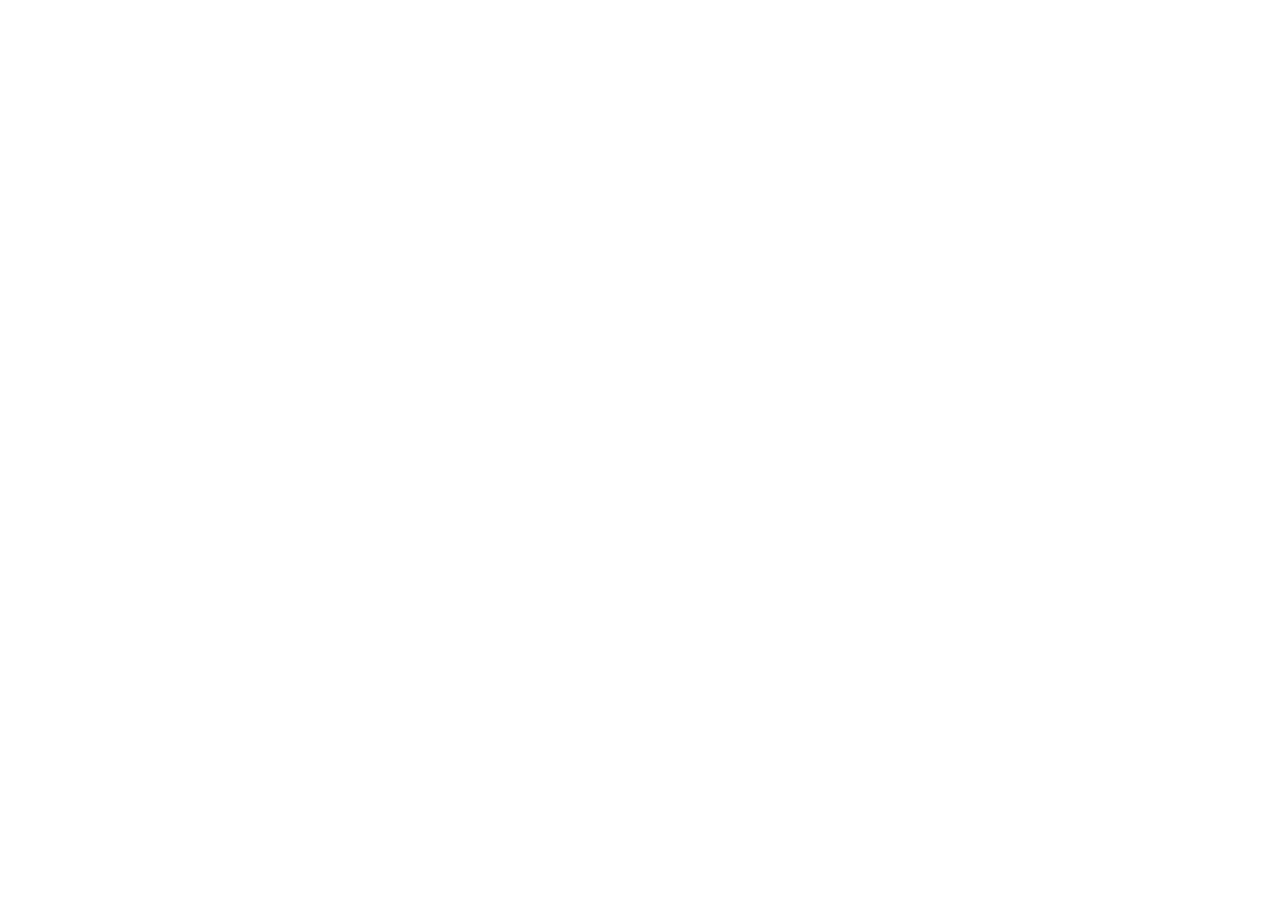
==== templates/index.html @ 5d6f9fdb "initial commit" ====
<!DOCTYPE html>
<html lang="en">
<head>
    <meta charset="UTF-8">
    <meta name="viewport" content="width=device-width, initial-scale=1.0">
    <title>tano.to</title>
    <link rel="stylesheet" href="/static/css/style.css">
</head>
<body>
    <script src="/static/js/main.js"></script>
</body>
</html>
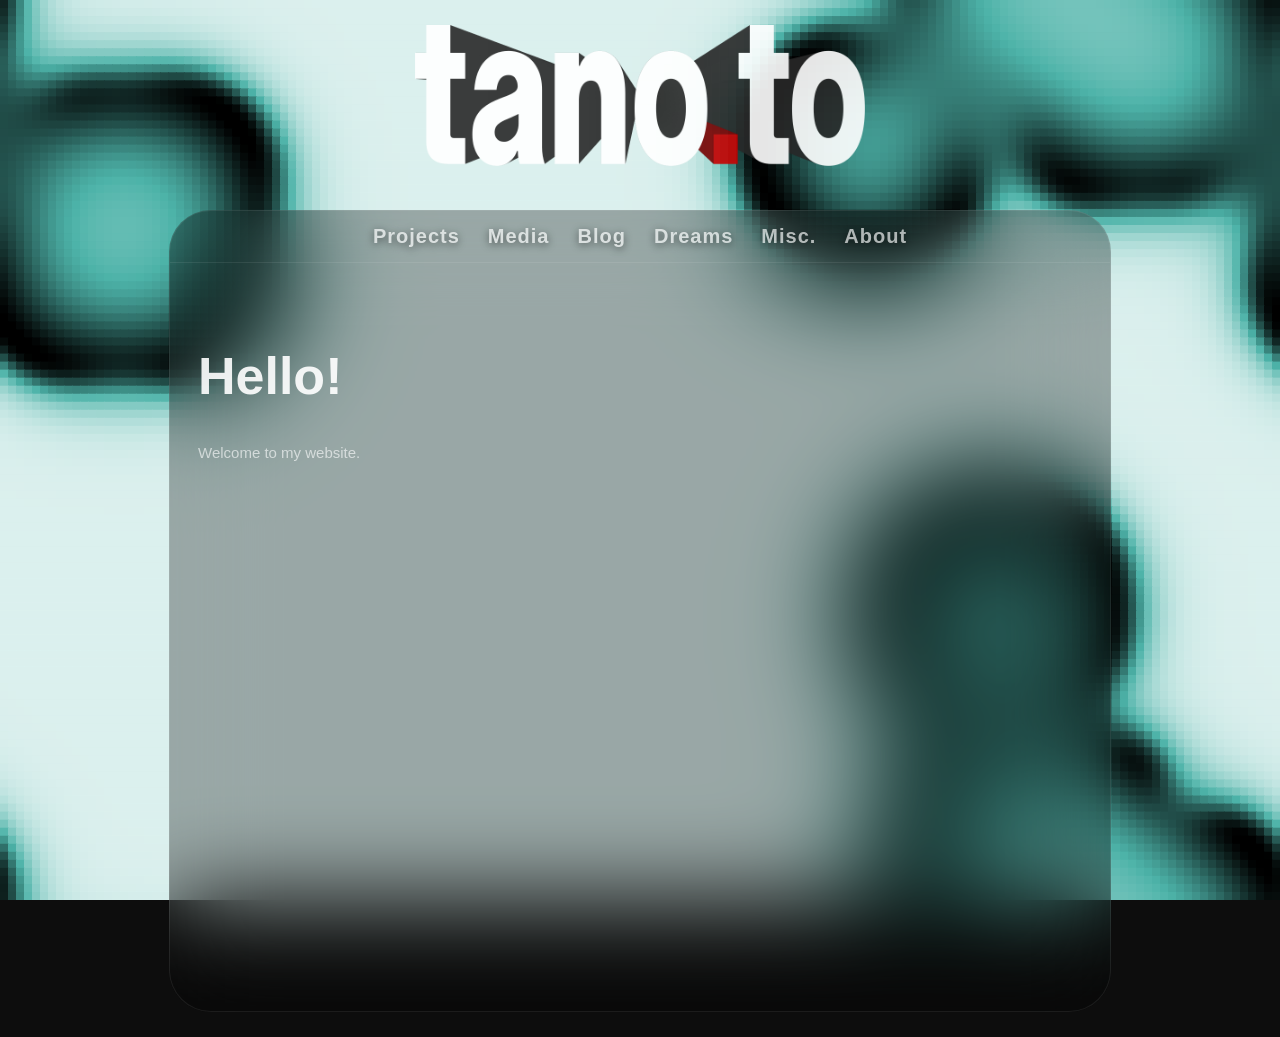
==== commit 5ca40bf0: "initial site setup with projects, photoglobe blueprint, SPA navigation" ====
--- a/templates/index.html
+++ b/templates/index.html
@@ -5,8 +5,47 @@
     <meta name="viewport" content="width=device-width, initial-scale=1.0">
     <title>tano.to</title>
     <link rel="stylesheet" href="/static/css/style.css">
+    <link rel="icon" type="image/png" href="/static/assets/favicon.png">
 </head>
 <body>
+    <div class="site-wrapper">
+        <!-- Logo sits above the content box, links to homepage -->
+        <a href="/">
+            <img src="/static/assets/tanotologo.png" alt="tano.to" class="logo">
+        </a>
+
+        <!-- Main content box: nav at top, page content below -->
+        <div class="content-box">
+            <nav class="main-nav">
+                <a href="/projects">Projects</a>
+                <a href="/media">Media</a>
+                <a href="/blog">Blog</a>
+                <a href="/dreams">Dreams</a>
+                <a href="/misc">Misc.</a>
+                <a href="/about">About</a>
+            </nav>
+
+            <!-- Page content goes here -->
+            <div class="page-content">
+                <div class="bio">
+                    <h2 class="bio-title">Hello!</h2>
+                    <p>Welcome to my website.</p>
+                </div>
+            </div>
+        </div>
+    </div>
+
     <script src="/static/js/main.js"></script>
+    <script>
+        /* Highlight the nav link matching the current page.
+           Nothing gets highlighted on "/" (homepage). */
+        const currentPath = window.location.pathname;
+        document.querySelectorAll('.main-nav a').forEach(link => {
+            if (link.getAttribute('href') === currentPath) {
+                link.classList.add('active');
+            }
+        });
+    </script>
+
 </body>
 </html>
--- a/static/css/style.css
+++ b/static/css/style.css
@@ -0,0 +1,191 @@
+body {
+    background-color: #0d0d0d;
+    margin: 0;
+    padding: 25px;
+    display: flex;
+    justify-content: center;
+}
+
+/* Outer wrapper stacks logo and content box vertically, centered */
+.site-wrapper {
+    display: flex;
+    flex-direction: column;
+    align-items: center;
+    gap: 40px;
+}
+
+/* Logo above the box */
+.logo {
+    width: 450px;
+    opacity: 0.9;
+    transition: opacity 0.2s;
+}
+
+.logo:hover {
+    opacity: 1;
+}
+
+/* Content box: wider, with heavy blur so the bg animation shows through legibly */
+.content-box {
+    width: 940px;
+    min-height: 800px;
+    background-color: rgba(0, 0, 0, 0.3);  /* lighter tint */
+    backdrop-filter: blur(48px);            /* heavier blur */
+    -webkit-backdrop-filter: blur(48px);    /* Safari support */
+    border: 1px solid rgba(255, 255, 255, 0.08);
+    border-radius: 42px;
+    display: flex;
+    flex-direction: column;
+}
+
+/* Nav strip: centered, with divider below */
+.main-nav {
+    display: flex;
+    justify-content: center;
+    gap: 28px;
+    padding: 14px 20px;
+    border-bottom: 1px solid rgba(255, 255, 255, 0.08);
+    flex-wrap: wrap;
+}
+
+.main-nav a {
+    color: #ffffff;
+    text-decoration: none;
+    font-family: sans-serif;
+    font-size: 20px;
+    font-weight: bold;
+    letter-spacing: 0.05em;
+    text-shadow: 0 2px 8px rgba(0, 0, 0, 0.8);
+    opacity: 0.65;
+    transition: opacity 0.2s;
+}
+
+/* Hover: full white */
+.main-nav a:hover {
+    opacity: 1;
+}
+
+/* Active page link: yellow */
+.main-nav a.active {
+    color: #f5c842;
+    opacity: 1;
+    text-shadow: 0 0 12px rgba(245, 200, 66, 0.5);
+}
+
+/* Content area below the nav */
+.page-content {
+    padding: 24px 28px;
+    color: rgba(255, 255, 255, 0.75);
+    font-family: sans-serif;
+    font-size: 14px;
+    line-height: 1.7;
+}
+
+/* ── Projects grid ── */
+
+/* 3 equal columns with gutters */
+.project-grid {
+    display: grid;
+    grid-template-columns: repeat(3, 1fr);
+    gap: 20px;
+}
+
+/* Thumbnail fills the whole card at 4:3 */
+.project-card {
+    display: block;
+    position: relative;
+    aspect-ratio: 4 / 3;
+    background-color: rgba(255, 255, 255, 0.04);
+    border: 1px solid rgba(255, 255, 255, 0.08);
+    border-radius: 16px;
+    overflow: hidden;
+    text-decoration: none;
+    color: inherit;
+    transition: transform 0.2s;
+}
+
+.project-card:hover {
+    transform: translateY(-3px);
+}
+
+/* Thumbnail fills the entire card */
+.card-thumb {
+    width: 100%;
+    height: 100%;
+}
+
+.card-thumb img {
+    width: 100%;
+    height: 100%;
+    object-fit: cover;
+}
+
+/* Gradient fade at the bottom of the thumbnail for tag legibility */
+.card-fade {
+    position: absolute;
+    bottom: 0;
+    left: 0;
+    right: 0;
+    height: 60px;
+    background: linear-gradient(to top, rgba(0,0,0,0.6), transparent);
+    pointer-events: none;
+}
+
+.card-thumb-placeholder {
+    width: 100%;
+    height: 100%;
+    background-color: rgba(255, 255, 255, 0.06);
+}
+
+/* Hide title and description */
+.card-title,
+.card-desc {
+    display: none;
+}
+
+/* Tags sit in the bottom-right corner over the image */
+.card-body {
+    position: absolute;
+    bottom: 10px;
+    right: 10px;
+    padding: 0;
+}
+
+.card-tags {
+    display: flex;
+    flex-wrap: wrap;
+    justify-content: flex-end;
+    gap: 5px;
+}
+
+.tag {
+    font-size: 11px;
+    padding: 2px 8px;
+    border-radius: 999px;
+    color: #fff;
+    letter-spacing: 0.04em;
+    font-weight: bold;
+    opacity: 0.9;
+}
+
+/* Tag colors based on content — add more as needed */
+.tag[data-tag="web"]         { background-color: #3b82f6; }
+.tag[data-tag="webgl"]       { background-color: #8b5cf6; }
+.tag[data-tag="photography"] { background-color: #f59e0b; }
+.tag[data-tag="design"]      { background-color: #ec4899; }
+.tag[data-tag="music"]       { background-color: #10b981; }
+.tag[data-tag="code"]        { background-color: #ef4444; }
+.tag[data-tag="art"]         { background-color: #f97316; }
+
+.bio {
+    color: rgba(255, 255, 255, 0.6);
+    font-family: sans-serif;
+    font-size: 15px;
+    line-height: 1.8;
+}
+
+.bio-title {
+    color: rgba(255, 255, 255, 0.9);
+    font-size: 52px;
+    margin-bottom: 10px;
+}
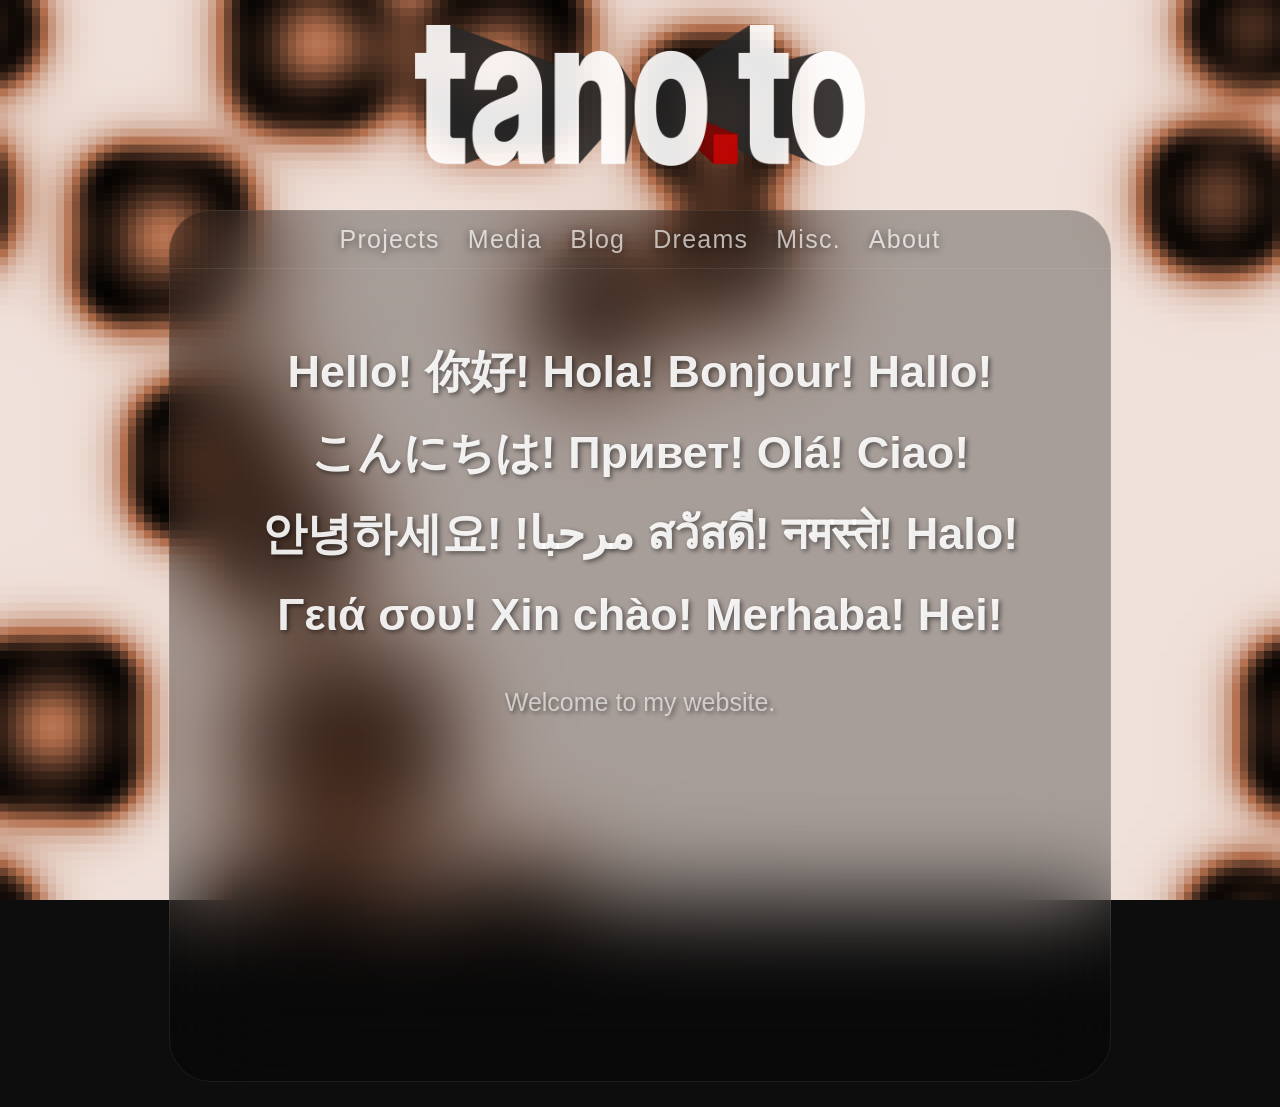
==== commit d2c6e36f: "Update index.html with more greetings" ====
--- a/templates/index.html
+++ b/templates/index.html
@@ -28,7 +28,7 @@
             <!-- Page content goes here -->
             <div class="page-content">
                 <div class="bio">
-                    <h2 class="bio-title">Hello!</h2>
+                    <h2 class="bio-title">Hello! 你好! Hola! Bonjour! Hallo!<br>こんにちは! Привет! Olá! Ciao!<br>안녕하세요! !مرحبا สวัสดี! नमस्ते! Halo!<br>Γειά σου! Xin chào! Merhaba! Hei!</h2>
                     <p>Welcome to my website.</p>
                 </div>
             </div>
--- a/static/css/style.css
+++ b/static/css/style.css
@@ -28,7 +28,7 @@
 /* Content box: wider, with heavy blur so the bg animation shows through legibly */
 .content-box {
     width: 940px;
-    min-height: 800px;
+    min-height: 870px;
     background-color: rgba(0, 0, 0, 0.3);  /* lighter tint */
     backdrop-filter: blur(48px);            /* heavier blur */
     -webkit-backdrop-filter: blur(48px);    /* Safari support */
@@ -52,8 +52,8 @@
     color: #ffffff;
     text-decoration: none;
     font-family: sans-serif;
-    font-size: 20px;
-    font-weight: bold;
+    font-size: 25px;
+    font-weight: normal;
     letter-spacing: 0.05em;
     text-shadow: 0 2px 8px rgba(0, 0, 0, 0.8);
     opacity: 0.65;
@@ -69,7 +69,7 @@
 .main-nav a.active {
     color: #f5c842;
     opacity: 1;
-    text-shadow: 0 0 12px rgba(245, 200, 66, 0.5);
+    text-shadow: 0 0 0px rgba(245, 200, 66, 0.5); /* use 0 0 12px go get the yellow glow back */
 }
 
 /* Content area below the nav */
@@ -180,12 +180,16 @@
 .bio {
     color: rgba(255, 255, 255, 0.6);
     font-family: sans-serif;
-    font-size: 15px;
+    font-size: 25px;
     line-height: 1.8;
+    text-align: center; /* temporary, probably */
+    text-shadow: 2px 2px 5px rgba(0, 0, 0, 0.5);
 }
 
 .bio-title {
     color: rgba(255, 255, 255, 0.9);
-    font-size: 52px;
+    font-size: 45px;
     margin-bottom: 10px;
+    text-align: center; /* temporary, probably */
+    text-shadow: 2px 2px 5px rgba(0, 0, 0, 0.5);
 }
